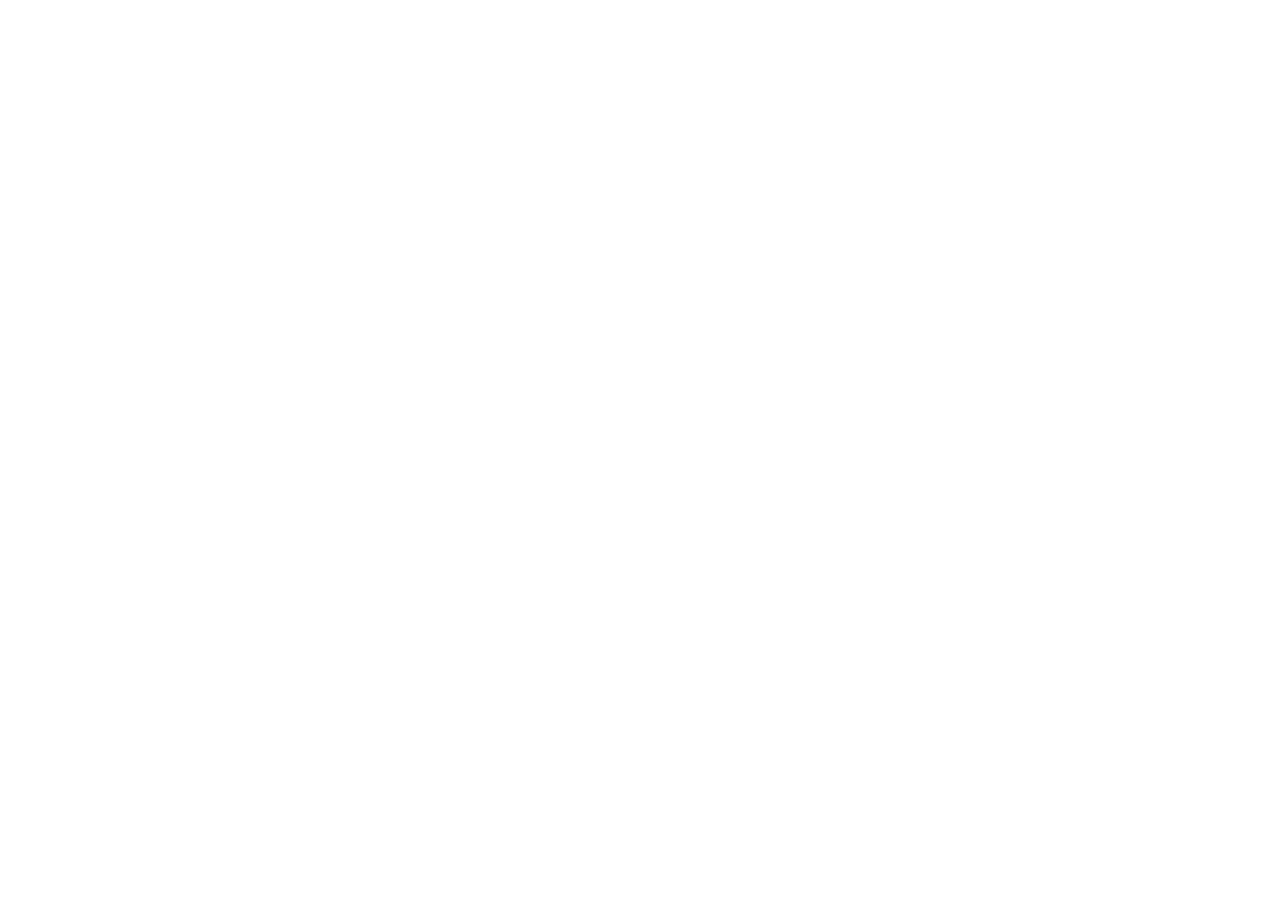
==== login.html @ f752bc00 "初始化项目" ====
<!DOCTYPE html>
<html lang="en">

<head>
    <meta charset="UTF-8">
    <meta http-equiv="X-UA-Compatible" content="IE=edge">
    <meta name="viewport" content="width=device-width, initial-scale=1.0">
    <title>Document</title>
</head>

<body>

</body>

</html>
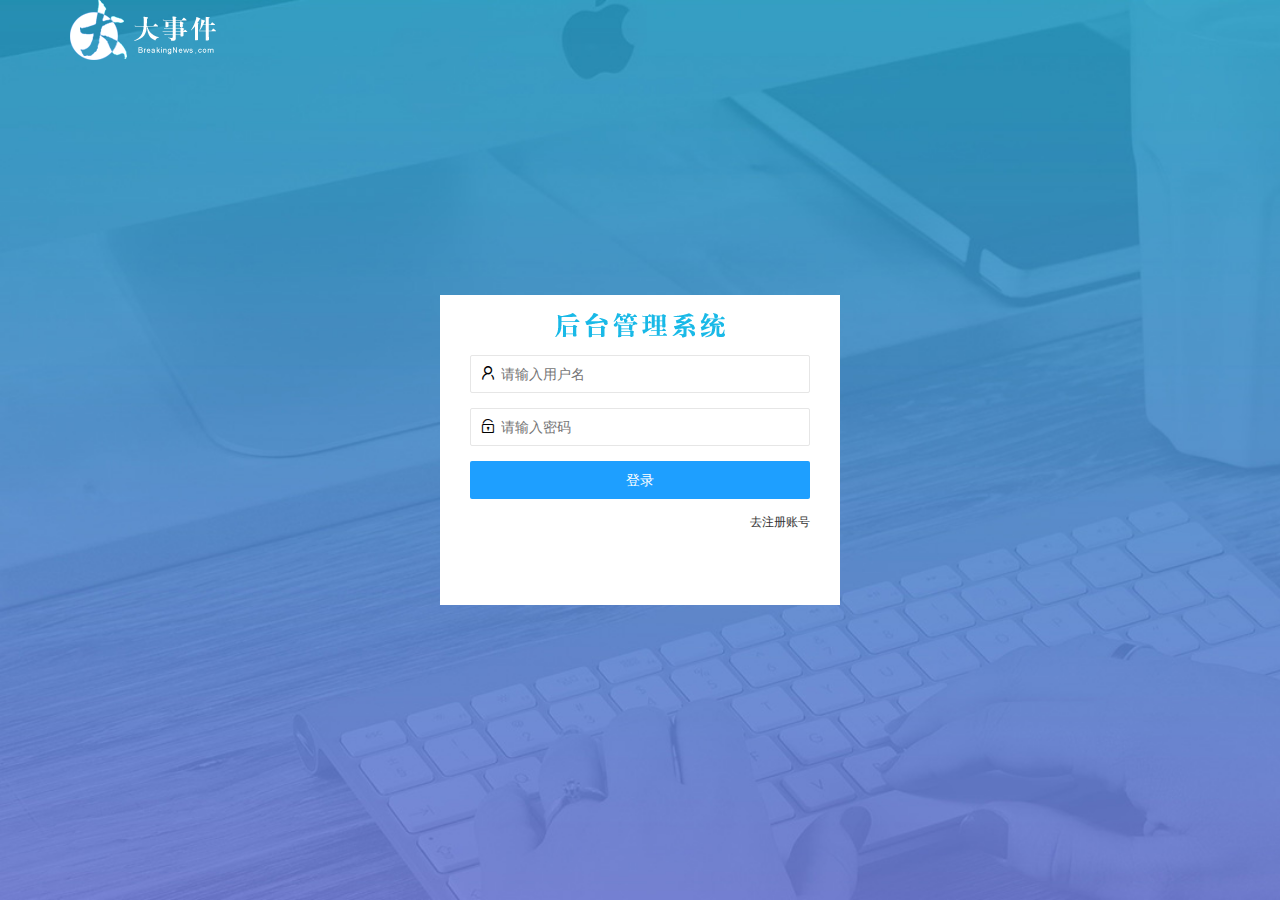
==== commit a9a9fe52: "完成了登录与注册功能开发" ====
--- a/login.html
+++ b/login.html
@@ -5,11 +5,85 @@
     <meta charset="UTF-8">
     <meta http-equiv="X-UA-Compatible" content="IE=edge">
     <meta name="viewport" content="width=device-width, initial-scale=1.0">
-    <title>Document</title>
+    <title>大事件</title>
+    <!-- 导入layui样式 -->
+    <link rel="stylesheet" href="assets/lib/layui/css/layui.css">
+    <!-- 导入login样式 -->
+    <link rel="stylesheet" href="assets/css/login.css">
 </head>
 
 <body>
-
+    <!-- logo区 -->
+    <div class="layui-main">
+        <img src="assets/images/logo.png" alt="">
+    </div>
+    <!-- 登录区 -->
+    <div class="loginAndRegBox">
+        <div class="heard-box"></div>
+        <!-- 登录div -->
+        <div class="login-box">
+            <form class="layui-form" id="form_login">
+                <!-- 用户名 -->
+                <div class="layui-form-item">
+                    <i class="layui-icon layui-icon-username"></i>
+                    <input type="text" name="username" required lay-verify="required" placeholder="请输入用户名"
+                        autocomplete="off" class="layui-input">
+                </div>
+                <!-- 密码 -->
+                <div class="layui-form-item">
+                    <i class="layui-icon layui-icon-password"></i>
+                    <input type="password" name="password" required lay-verify="required|pwd" placeholder="请输入密码"
+                        autocomplete="off" class="layui-input">
+                </div>
+                <!-- 登录按钮 -->
+                <div class="layui-form-item">
+                    <button class="layui-btn layui-btn-fluid layui-btn-normal" lay-submit>登录</button>
+                </div>
+                <!-- 去注册 -->
+                <div class="layui-form-item links">
+                    <a href="javascript:;" id="link_reg">去注册账号</a>
+                </div>
+            </form>
+        </div>
+        <!-- 注册div -->
+        <div class="reg-box" id="reg-box">
+            <form class="layui-form" id="form_reg">
+                <!-- 用户名 -->
+                <div class="layui-form-item">
+                    <i class="layui-icon layui-icon-username"></i>
+                    <input type="text" name="username" required lay-verify="required" placeholder="请输入用户名"
+                        autocomplete="off" class="layui-input">
+                </div>
+                <!-- 密码 -->
+                <div class="layui-form-item">
+                    <i class="layui-icon layui-icon-password"></i>
+                    <input type="password" name="password" required lay-verify="required|pwd" placeholder="请输入密码"
+                        autocomplete="off" class="layui-input">
+                </div>
+                <!-- 确认输入密码 -->
+                <div class="layui-form-item">
+                    <i class="layui-icon layui-icon-password"></i>
+                    <input type="password" name="repassword" required lay-verify="required|pwd|repwd"
+                        placeholder="请再次输入密码" autocomplete="off" class="layui-input">
+                </div>
+                <!-- 登录按钮 -->
+                <div class="layui-form-item">
+                    <button class="layui-btn layui-btn-fluid layui-btn-normal" lay-submit>登录</button>
+                </div>
+                <div class="layui-form-item links">
+                    <a href="javascript:;" id="link_login">已有账号？去登陆</a>
+                </div>
+            </form>
+        </div>
+    </div>
+    <!-- 导入layui 的js -->
+    <script src="assets/lib/layui/layui.all.js"></script>
+    <!-- 导入jquery -->
+    <script src="assets/lib/jquery.js"></script>
+    <!-- 导入baseAPI url前缀-->
+    <script src="assets/js/baseAPI.js"></script>
+    <!-- 导入login的JS -->
+    <script src="assets/js/login.js"></script>
 </body>
 
 </html>--- a/assets/lib/layui/css/layui.css
+++ b/assets/lib/layui/css/layui.css
@@ -0,0 +1,2 @@
+/** layui-v2.5.5 MIT License By https://www.layui.com */
+ .layui-inline,img{display:inline-block;vertical-align:middle}h1,h2,h3,h4,h5,h6{font-weight:400}.layui-edge,.layui-header,.layui-inline,.layui-main{position:relative}.layui-body,.layui-edge,.layui-elip{overflow:hidden}.layui-btn,.layui-edge,.layui-inline,img{vertical-align:middle}.layui-btn,.layui-disabled,.layui-icon,.layui-unselect{-moz-user-select:none;-webkit-user-select:none;-ms-user-select:none}.layui-elip,.layui-form-checkbox span,.layui-form-pane .layui-form-label{text-overflow:ellipsis;white-space:nowrap}.layui-breadcrumb,.layui-tree-btnGroup{visibility:hidden}blockquote,body,button,dd,div,dl,dt,form,h1,h2,h3,h4,h5,h6,input,li,ol,p,pre,td,textarea,th,ul{margin:0;padding:0;-webkit-tap-highlight-color:rgba(0,0,0,0)}a:active,a:hover{outline:0}img{border:none}li{list-style:none}table{border-collapse:collapse;border-spacing:0}h4,h5,h6{font-size:100%}button,input,optgroup,option,select,textarea{font-family:inherit;font-size:inherit;font-style:inherit;font-weight:inherit;outline:0}pre{white-space:pre-wrap;white-space:-moz-pre-wrap;white-space:-pre-wrap;white-space:-o-pre-wrap;word-wrap:break-word}body{line-height:24px;font:14px Helvetica Neue,Helvetica,PingFang SC,Tahoma,Arial,sans-serif}hr{height:1px;margin:10px 0;border:0;clear:both}a{color:#333;text-decoration:none}a:hover{color:#777}a cite{font-style:normal;*cursor:pointer}.layui-border-box,.layui-border-box *{box-sizing:border-box}.layui-box,.layui-box *{box-sizing:content-box}.layui-clear{clear:both;*zoom:1}.layui-clear:after{content:'\20';clear:both;*zoom:1;display:block;height:0}.layui-inline{*display:inline;*zoom:1}.layui-edge{display:inline-block;width:0;height:0;border-width:6px;border-style:dashed;border-color:transparent}.layui-edge-top{top:-4px;border-bottom-color:#999;border-bottom-style:solid}.layui-edge-right{border-left-color:#999;border-left-style:solid}.layui-edge-bottom{top:2px;border-top-color:#999;border-top-style:solid}.layui-edge-left{border-right-color:#999;border-right-style:solid}.layui-disabled,.layui-disabled:hover{color:#d2d2d2!important;cursor:not-allowed!important}.layui-circle{border-radius:100%}.layui-show{display:block!important}.layui-hide{display:none!important}@font-face{font-family:layui-icon;src:url(../font/iconfont.eot?v=250);src:url(../font/iconfont.eot?v=250#iefix) format('embedded-opentype'),url(../font/iconfont.woff2?v=250) format('woff2'),url(../font/iconfont.woff?v=250) format('woff'),url(../font/iconfont.ttf?v=250) format('truetype'),url(../font/iconfont.svg?v=250#layui-icon) format('svg')}.layui-icon{font-family:layui-icon!important;font-size:16px;font-style:normal;-webkit-font-smoothing:antialiased;-moz-osx-font-smoothing:grayscale}.layui-icon-reply-fill:before{content:"\e611"}.layui-icon-set-fill:before{content:"\e614"}.layui-icon-menu-fill:before{content:"\e60f"}.layui-icon-search:before{content:"\e615"}.layui-icon-share:before{content:"\e641"}.layui-icon-set-sm:before{content:"\e620"}.layui-icon-engine:before{content:"\e628"}.layui-icon-close:before{content:"\1006"}.layui-icon-close-fill:before{content:"\1007"}.layui-icon-chart-screen:before{content:"\e629"}.layui-icon-star:before{content:"\e600"}.layui-icon-circle-dot:before{content:"\e617"}.layui-icon-chat:before{content:"\e606"}.layui-icon-release:before{content:"\e609"}.layui-icon-list:before{content:"\e60a"}.layui-icon-chart:before{content:"\e62c"}.layui-icon-ok-circle:before{content:"\1005"}.layui-icon-layim-theme:before{content:"\e61b"}.layui-icon-table:before{content:"\e62d"}.layui-icon-right:before{content:"\e602"}.layui-icon-left:before{content:"\e603"}.layui-icon-cart-simple:before{content:"\e698"}.layui-icon-face-cry:before{content:"\e69c"}.layui-icon-face-smile:before{content:"\e6af"}.layui-icon-survey:before{content:"\e6b2"}.layui-icon-tree:before{content:"\e62e"}.layui-icon-upload-circle:before{content:"\e62f"}.layui-icon-add-circle:before{content:"\e61f"}.layui-icon-download-circle:before{content:"\e601"}.layui-icon-templeate-1:before{content:"\e630"}.layui-icon-util:before{content:"\e631"}.layui-icon-face-surprised:before{content:"\e664"}.layui-icon-edit:before{content:"\e642"}.layui-icon-speaker:before{content:"\e645"}.layui-icon-down:before{content:"\e61a"}.layui-icon-file:before{content:"\e621"}.layui-icon-layouts:before{content:"\e632"}.layui-icon-rate-half:before{content:"\e6c9"}.layui-icon-add-circle-fine:before{content:"\e608"}.layui-icon-prev-circle:before{content:"\e633"}.layui-icon-read:before{content:"\e705"}.layui-icon-404:before{content:"\e61c"}.layui-icon-carousel:before{content:"\e634"}.layui-icon-help:before{content:"\e607"}.layui-icon-code-circle:before{content:"\e635"}.layui-icon-water:before{content:"\e636"}.layui-icon-username:before{content:"\e66f"}.layui-icon-find-fill:before{content:"\e670"}.layui-icon-about:before{content:"\e60b"}.layui-icon-location:before{content:"\e715"}.layui-icon-up:before{content:"\e619"}.layui-icon-pause:before{content:"\e651"}.layui-icon-date:before{content:"\e637"}.layui-icon-layim-uploadfile:before{content:"\e61d"}.layui-icon-delete:before{content:"\e640"}.layui-icon-play:before{content:"\e652"}.layui-icon-top:before{content:"\e604"}.layui-icon-friends:before{content:"\e612"}.layui-icon-refresh-3:before{content:"\e9aa"}.layui-icon-ok:before{content:"\e605"}.layui-icon-layer:before{content:"\e638"}.layui-icon-face-smile-fine:before{content:"\e60c"}.layui-icon-dollar:before{content:"\e659"}.layui-icon-group:before{content:"\e613"}.layui-icon-layim-download:before{content:"\e61e"}.layui-icon-picture-fine:before{content:"\e60d"}.layui-icon-link:before{content:"\e64c"}.layui-icon-diamond:before{content:"\e735"}.layui-icon-log:before{content:"\e60e"}.layui-icon-rate-solid:before{content:"\e67a"}.layui-icon-fonts-del:before{content:"\e64f"}.layui-icon-unlink:before{content:"\e64d"}.layui-icon-fonts-clear:before{content:"\e639"}.layui-icon-triangle-r:before{content:"\e623"}.layui-icon-circle:before{content:"\e63f"}.layui-icon-radio:before{content:"\e643"}.layui-icon-align-center:before{content:"\e647"}.layui-icon-align-right:before{content:"\e648"}.layui-icon-align-left:before{content:"\e649"}.layui-icon-loading-1:before{content:"\e63e"}.layui-icon-return:before{content:"\e65c"}.layui-icon-fonts-strong:before{content:"\e62b"}.layui-icon-upload:before{content:"\e67c"}.layui-icon-dialogue:before{content:"\e63a"}.layui-icon-video:before{content:"\e6ed"}.layui-icon-headset:before{content:"\e6fc"}.layui-icon-cellphone-fine:before{content:"\e63b"}.layui-icon-add-1:before{content:"\e654"}.layui-icon-face-smile-b:before{content:"\e650"}.layui-icon-fonts-html:before{content:"\e64b"}.layui-icon-form:before{content:"\e63c"}.layui-icon-cart:before{content:"\e657"}.layui-icon-camera-fill:before{content:"\e65d"}.layui-icon-tabs:before{content:"\e62a"}.layui-icon-fonts-code:before{content:"\e64e"}.layui-icon-fire:before{content:"\e756"}.layui-icon-set:before{content:"\e716"}.layui-icon-fonts-u:before{content:"\e646"}.layui-icon-triangle-d:before{content:"\e625"}.layui-icon-tips:before{content:"\e702"}.layui-icon-picture:before{content:"\e64a"}.layui-icon-more-vertical:before{content:"\e671"}.layui-icon-flag:before{content:"\e66c"}.layui-icon-loading:before{content:"\e63d"}.layui-icon-fonts-i:before{content:"\e644"}.layui-icon-refresh-1:before{content:"\e666"}.layui-icon-rmb:before{content:"\e65e"}.layui-icon-home:before{content:"\e68e"}.layui-icon-user:before{content:"\e770"}.layui-icon-notice:before{content:"\e667"}.layui-icon-login-weibo:before{content:"\e675"}.layui-icon-voice:before{content:"\e688"}.layui-icon-upload-drag:before{content:"\e681"}.layui-icon-login-qq:before{content:"\e676"}.layui-icon-snowflake:before{content:"\e6b1"}.layui-icon-file-b:before{content:"\e655"}.layui-icon-template:before{content:"\e663"}.layui-icon-auz:before{content:"\e672"}.layui-icon-console:before{content:"\e665"}.layui-icon-app:before{content:"\e653"}.layui-icon-prev:before{content:"\e65a"}.layui-icon-website:before{content:"\e7ae"}.layui-icon-next:before{content:"\e65b"}.layui-icon-component:before{content:"\e857"}.layui-icon-more:before{content:"\e65f"}.layui-icon-login-wechat:before{content:"\e677"}.layui-icon-shrink-right:before{content:"\e668"}.layui-icon-spread-left:before{content:"\e66b"}.layui-icon-camera:before{content:"\e660"}.layui-icon-note:before{content:"\e66e"}.layui-icon-refresh:before{content:"\e669"}.layui-icon-female:before{content:"\e661"}.layui-icon-male:before{content:"\e662"}.layui-icon-password:before{content:"\e673"}.layui-icon-senior:before{content:"\e674"}.layui-icon-theme:before{content:"\e66a"}.layui-icon-tread:before{content:"\e6c5"}.layui-icon-praise:before{content:"\e6c6"}.layui-icon-star-fill:before{content:"\e658"}.layui-icon-rate:before{content:"\e67b"}.layui-icon-template-1:before{content:"\e656"}.layui-icon-vercode:before{content:"\e679"}.layui-icon-cellphone:before{content:"\e678"}.layui-icon-screen-full:before{content:"\e622"}.layui-icon-screen-restore:before{content:"\e758"}.layui-icon-cols:before{content:"\e610"}.layui-icon-export:before{content:"\e67d"}.layui-icon-print:before{content:"\e66d"}.layui-icon-slider:before{content:"\e714"}.layui-icon-addition:before{content:"\e624"}.layui-icon-subtraction:before{content:"\e67e"}.layui-icon-service:before{content:"\e626"}.layui-icon-transfer:before{content:"\e691"}.layui-main{width:1140px;margin:0 auto}.layui-header{z-index:1000;height:60px}.layui-header a:hover{transition:all .5s;-webkit-transition:all .5s}.layui-side{position:fixed;left:0;top:0;bottom:0;z-index:999;width:200px;overflow-x:hidden}.layui-side-scroll{position:relative;width:220px;height:100%;overflow-x:hidden}.layui-body{position:absolute;left:200px;right:0;top:0;bottom:0;z-index:998;width:auto;overflow-y:auto;box-sizing:border-box}.layui-layout-body{overflow:hidden}.layui-layout-admin .layui-header{background-color:#23262E}.layui-layout-admin .layui-side{top:60px;width:200px;overflow-x:hidden}.layui-layout-admin .layui-body{position:fixed;top:60px;bottom:44px}.layui-layout-admin .layui-main{width:auto;margin:0 15px}.layui-layout-admin .layui-footer{position:fixed;left:200px;right:0;bottom:0;height:44px;line-height:44px;padding:0 15px;background-color:#eee}.layui-layout-admin .layui-logo{position:absolute;left:0;top:0;width:200px;height:100%;line-height:60px;text-align:center;color:#009688;font-size:16px}.layui-layout-admin .layui-header .layui-nav{background:0 0}.layui-layout-left{position:absolute!important;left:200px;top:0}.layui-layout-right{position:absolute!important;right:0;top:0}.layui-container{position:relative;margin:0 auto;padding:0 15px;box-sizing:border-box}.layui-fluid{position:relative;margin:0 auto;padding:0 15px}.layui-row:after,.layui-row:before{content:'';display:block;clear:both}.layui-col-lg1,.layui-col-lg10,.layui-col-lg11,.layui-col-lg12,.layui-col-lg2,.layui-col-lg3,.layui-col-lg4,.layui-col-lg5,.layui-col-lg6,.layui-col-lg7,.layui-col-lg8,.layui-col-lg9,.layui-col-md1,.layui-col-md10,.layui-col-md11,.layui-col-md12,.layui-col-md2,.layui-col-md3,.layui-col-md4,.layui-col-md5,.layui-col-md6,.layui-col-md7,.layui-col-md8,.layui-col-md9,.layui-col-sm1,.layui-col-sm10,.layui-col-sm11,.layui-col-sm12,.layui-col-sm2,.layui-col-sm3,.layui-col-sm4,.layui-col-sm5,.layui-col-sm6,.layui-col-sm7,.layui-col-sm8,.layui-col-sm9,.layui-col-xs1,.layui-col-xs10,.layui-col-xs11,.layui-col-xs12,.layui-col-xs2,.layui-col-xs3,.layui-col-xs4,.layui-col-xs5,.layui-col-xs6,.layui-col-xs7,.layui-col-xs8,.layui-col-xs9{position:relative;display:block;box-sizing:border-box}.layui-col-xs1,.layui-col-xs10,.layui-col-xs11,.layui-col-xs12,.layui-col-xs2,.layui-col-xs3,.layui-col-xs4,.layui-col-xs5,.layui-col-xs6,.layui-col-xs7,.layui-col-xs8,.layui-col-xs9{float:left}.layui-col-xs1{width:8.33333333%}.layui-col-xs2{width:16.66666667%}.layui-col-xs3{width:25%}.layui-col-xs4{width:33.33333333%}.layui-col-xs5{width:41.66666667%}.layui-col-xs6{width:50%}.layui-col-xs7{width:58.33333333%}.layui-col-xs8{width:66.66666667%}.layui-col-xs9{width:75%}.layui-col-xs10{width:83.33333333%}.layui-col-xs11{width:91.66666667%}.layui-col-xs12{width:100%}.layui-col-xs-offset1{margin-left:8.33333333%}.layui-col-xs-offset2{margin-left:16.66666667%}.layui-col-xs-offset3{margin-left:25%}.layui-col-xs-offset4{margin-left:33.33333333%}.layui-col-xs-offset5{margin-left:41.66666667%}.layui-col-xs-offset6{margin-left:50%}.layui-col-xs-offset7{margin-left:58.33333333%}.layui-col-xs-offset8{margin-left:66.66666667%}.layui-col-xs-offset9{margin-left:75%}.layui-col-xs-offset10{margin-left:83.33333333%}.layui-col-xs-offset11{margin-left:91.66666667%}.layui-col-xs-offset12{margin-left:100%}@media screen and (max-width:768px){.layui-hide-xs{display:none!important}.layui-show-xs-block{display:block!important}.layui-show-xs-inline{display:inline!important}.layui-show-xs-inline-block{display:inline-block!important}}@media screen and (min-width:768px){.layui-container{width:750px}.layui-hide-sm{display:none!important}.layui-show-sm-block{display:block!important}.layui-show-sm-inline{display:inline!important}.layui-show-sm-inline-block{display:inline-block!important}.layui-col-sm1,.layui-col-sm10,.layui-col-sm11,.layui-col-sm12,.layui-col-sm2,.layui-col-sm3,.layui-col-sm4,.layui-col-sm5,.layui-col-sm6,.layui-col-sm7,.layui-col-sm8,.layui-col-sm9{float:left}.layui-col-sm1{width:8.33333333%}.layui-col-sm2{width:16.66666667%}.layui-col-sm3{width:25%}.layui-col-sm4{width:33.33333333%}.layui-col-sm5{width:41.66666667%}.layui-col-sm6{width:50%}.layui-col-sm7{width:58.33333333%}.layui-col-sm8{width:66.66666667%}.layui-col-sm9{width:75%}.layui-col-sm10{width:83.33333333%}.layui-col-sm11{width:91.66666667%}.layui-col-sm12{width:100%}.layui-col-sm-offset1{margin-left:8.33333333%}.layui-col-sm-offset2{margin-left:16.66666667%}.layui-col-sm-offset3{margin-left:25%}.layui-col-sm-offset4{margin-left:33.33333333%}.layui-col-sm-offset5{margin-left:41.66666667%}.layui-col-sm-offset6{margin-left:50%}.layui-col-sm-offset7{margin-left:58.33333333%}.layui-col-sm-offset8{margin-left:66.66666667%}.layui-col-sm-offset9{margin-left:75%}.layui-col-sm-offset10{margin-left:83.33333333%}.layui-col-sm-offset11{margin-left:91.66666667%}.layui-col-sm-offset12{margin-left:100%}}@media screen and (min-width:992px){.layui-container{width:970px}.layui-hide-md{display:none!important}.layui-show-md-block{display:block!important}.layui-show-md-inline{display:inline!important}.layui-show-md-inline-block{display:inline-block!important}.layui-col-md1,.layui-col-md10,.layui-col-md11,.layui-col-md12,.layui-col-md2,.layui-col-md3,.layui-col-md4,.layui-col-md5,.layui-col-md6,.layui-col-md7,.layui-col-md8,.layui-col-md9{float:left}.layui-col-md1{width:8.33333333%}.layui-col-md2{width:16.66666667%}.layui-col-md3{width:25%}.layui-col-md4{width:33.33333333%}.layui-col-md5{width:41.66666667%}.layui-col-md6{width:50%}.layui-col-md7{width:58.33333333%}.layui-col-md8{width:66.66666667%}.layui-col-md9{width:75%}.layui-col-md10{width:83.33333333%}.layui-col-md11{width:91.66666667%}.layui-col-md12{width:100%}.layui-col-md-offset1{margin-left:8.33333333%}.layui-col-md-offset2{margin-left:16.66666667%}.layui-col-md-offset3{margin-left:25%}.layui-col-md-offset4{margin-left:33.33333333%}.layui-col-md-offset5{margin-left:41.66666667%}.layui-col-md-offset6{margin-left:50%}.layui-col-md-offset7{margin-left:58.33333333%}.layui-col-md-offset8{margin-left:66.66666667%}.layui-col-md-offset9{margin-left:75%}.layui-col-md-offset10{margin-left:83.33333333%}.layui-col-md-offset11{margin-left:91.66666667%}.layui-col-md-offset12{margin-left:100%}}@media screen and (min-width:1200px){.layui-container{width:1170px}.layui-hide-lg{display:none!important}.layui-show-lg-block{display:block!important}.layui-show-lg-inline{display:inline!important}.layui-show-lg-inline-block{display:inline-block!important}.layui-col-lg1,.layui-col-lg10,.layui-col-lg11,.layui-col-lg12,.layui-col-lg2,.layui-col-lg3,.layui-col-lg4,.layui-col-lg5,.layui-col-lg6,.layui-col-lg7,.layui-col-lg8,.layui-col-lg9{float:left}.layui-col-lg1{width:8.33333333%}.layui-col-lg2{width:16.66666667%}.layui-col-lg3{width:25%}.layui-col-lg4{width:33.33333333%}.layui-col-lg5{width:41.66666667%}.layui-col-lg6{width:50%}.layui-col-lg7{width:58.33333333%}.layui-col-lg8{width:66.66666667%}.layui-col-lg9{width:75%}.layui-col-lg10{width:83.33333333%}.layui-col-lg11{width:91.66666667%}.layui-col-lg12{width:100%}.layui-col-lg-offset1{margin-left:8.33333333%}.layui-col-lg-offset2{margin-left:16.66666667%}.layui-col-lg-offset3{margin-left:25%}.layui-col-lg-offset4{margin-left:33.33333333%}.layui-col-lg-offset5{margin-left:41.66666667%}.layui-col-lg-offset6{margin-left:50%}.layui-col-lg-offset7{margin-left:58.33333333%}.layui-col-lg-offset8{margin-left:66.66666667%}.layui-col-lg-offset9{margin-left:75%}.layui-col-lg-offset10{margin-left:83.33333333%}.layui-col-lg-offset11{margin-left:91.66666667%}.layui-col-lg-offset12{margin-left:100%}}.layui-col-space1{margin:-.5px}.layui-col-space1>*{padding:.5px}.layui-col-space3{margin:-1.5px}.layui-col-space3>*{padding:1.5px}.layui-col-space5{margin:-2.5px}.layui-col-space5>*{padding:2.5px}.layui-col-space8{margin:-3.5px}.layui-col-space8>*{padding:3.5px}.layui-col-space10{margin:-5px}.layui-col-space10>*{padding:5px}.layui-col-space12{margin:-6px}.layui-col-space12>*{padding:6px}.layui-col-space15{margin:-7.5px}.layui-col-space15>*{padding:7.5px}.layui-col-space18{margin:-9px}.layui-col-space18>*{padding:9px}.layui-col-space20{margin:-10px}.layui-col-space20>*{padding:10px}.layui-col-space22{margin:-11px}.layui-col-space22>*{padding:11px}.layui-col-space25{margin:-12.5px}.layui-col-space25>*{padding:12.5px}.layui-col-space30{margin:-15px}.layui-col-space30>*{padding:15px}.layui-btn,.layui-input,.layui-select,.layui-textarea,.layui-upload-button{outline:0;-webkit-appearance:none;transition:all .3s;-webkit-transition:all .3s;box-sizing:border-box}.layui-elem-quote{margin-bottom:10px;padding:15px;line-height:22px;border-left:5px solid #009688;border-radius:0 2px 2px 0;background-color:#f2f2f2}.layui-quote-nm{border-style:solid;border-width:1px 1px 1px 5px;background:0 0}.layui-elem-field{margin-bottom:10px;padding:0;border-width:1px;border-style:solid}.layui-elem-field legend{margin-left:20px;padding:0 10px;font-size:20px;font-weight:300}.layui-field-title{margin:10px 0 20px;border-width:1px 0 0}.layui-field-box{padding:10px 15px}.layui-field-title .layui-field-box{padding:10px 0}.layui-progress{position:relative;height:6px;border-radius:20px;background-color:#e2e2e2}.layui-progress-bar{position:absolute;left:0;top:0;width:0;max-width:100%;height:6px;border-radius:20px;text-align:right;background-color:#5FB878;transition:all .3s;-webkit-transition:all .3s}.layui-progress-big,.layui-progress-big .layui-progress-bar{height:18px;line-height:18px}.layui-progress-text{position:relative;top:-20px;line-height:18px;font-size:12px;color:#666}.layui-progress-big .layui-progress-text{position:static;padding:0 10px;color:#fff}.layui-collapse{border-width:1px;border-style:solid;border-radius:2px}.layui-colla-content,.layui-colla-item{border-top-width:1px;border-top-style:solid}.layui-colla-item:first-child{border-top:none}.layui-colla-title{position:relative;height:42px;line-height:42px;padding:0 15px 0 35px;color:#333;background-color:#f2f2f2;cursor:pointer;font-size:14px;overflow:hidden}.layui-colla-content{display:none;padding:10px 15px;line-height:22px;color:#666}.layui-colla-icon{position:absolute;left:15px;top:0;font-size:14px}.layui-card{margin-bottom:15px;border-radius:2px;background-color:#fff;box-shadow:0 1px 2px 0 rgba(0,0,0,.05)}.layui-card:last-child{margin-bottom:0}.layui-card-header{position:relative;height:42px;line-height:42px;padding:0 15px;border-bottom:1px solid #f6f6f6;color:#333;border-radius:2px 2px 0 0;font-size:14px}.layui-bg-black,.layui-bg-blue,.layui-bg-cyan,.layui-bg-green,.layui-bg-orange,.layui-bg-red{color:#fff!important}.layui-card-body{position:relative;padding:10px 15px;line-height:24px}.layui-card-body[pad15]{padding:15px}.layui-card-body[pad20]{padding:20px}.layui-card-body .layui-table{margin:5px 0}.layui-card .layui-tab{margin:0}.layui-panel-window{position:relative;padding:15px;border-radius:0;border-top:5px solid #E6E6E6;background-color:#fff}.layui-auxiliar-moving{position:fixed;left:0;right:0;top:0;bottom:0;width:100%;height:100%;background:0 0;z-index:9999999999}.layui-form-label,.layui-form-mid,.layui-form-select,.layui-input-block,.layui-input-inline,.layui-textarea{position:relative}.layui-bg-red{background-color:#FF5722!important}.layui-bg-orange{background-color:#FFB800!important}.layui-bg-green{background-color:#009688!important}.layui-bg-cyan{background-color:#2F4056!important}.layui-bg-blue{background-color:#1E9FFF!important}.layui-bg-black{background-color:#393D49!important}.layui-bg-gray{background-color:#eee!important;color:#666!important}.layui-badge-rim,.layui-colla-content,.layui-colla-item,.layui-collapse,.layui-elem-field,.layui-form-pane .layui-form-item[pane],.layui-form-pane .layui-form-label,.layui-input,.layui-layedit,.layui-layedit-tool,.layui-quote-nm,.layui-select,.layui-tab-bar,.layui-tab-card,.layui-tab-title,.layui-tab-title .layui-this:after,.layui-textarea{border-color:#e6e6e6}.layui-timeline-item:before,hr{background-color:#e6e6e6}.layui-text{line-height:22px;font-size:14px;color:#666}.layui-text h1,.layui-text h2,.layui-text h3{font-weight:500;color:#333}.layui-text h1{font-size:30px}.layui-text h2{font-size:24px}.layui-text h3{font-size:18px}.layui-text a:not(.layui-btn){color:#01AAED}.layui-text a:not(.layui-btn):hover{text-decoration:underline}.layui-text ul{padding:5px 0 5px 15px}.layui-text ul li{margin-top:5px;list-style-type:disc}.layui-text em,.layui-word-aux{color:#999!important;padding:0 5px!important}.layui-btn{display:inline-block;height:38px;line-height:38px;padding:0 18px;background-color:#009688;color:#fff;white-space:nowrap;text-align:center;font-size:14px;border:none;border-radius:2px;cursor:pointer}.layui-btn:hover{opacity:.8;filter:alpha(opacity=80);color:#fff}.layui-btn:active{opacity:1;filter:alpha(opacity=100)}.layui-btn+.layui-btn{margin-left:10px}.layui-btn-container{font-size:0}.layui-btn-container .layui-btn{margin-right:10px;margin-bottom:10px}.layui-btn-container .layui-btn+.layui-btn{margin-left:0}.layui-table .layui-btn-container .layui-btn{margin-bottom:9px}.layui-btn-radius{border-radius:100px}.layui-btn .layui-icon{margin-right:3px;font-size:18px;vertical-align:bottom;vertical-align:middle\9}.layui-btn-primary{border:1px solid #C9C9C9;background-color:#fff;color:#555}.layui-btn-primary:hover{border-color:#009688;color:#333}.layui-btn-normal{background-color:#1E9FFF}.layui-btn-warm{background-color:#FFB800}.layui-btn-danger{background-color:#FF5722}.layui-btn-checked{background-color:#5FB878}.layui-btn-disabled,.layui-btn-disabled:active,.layui-btn-disabled:hover{border:1px solid #e6e6e6;background-color:#FBFBFB;color:#C9C9C9;cursor:not-allowed;opacity:1}.layui-btn-lg{height:44px;line-height:44px;padding:0 25px;font-size:16px}.layui-btn-sm{height:30px;line-height:30px;padding:0 10px;font-size:12px}.layui-btn-sm i{font-size:16px!important}.layui-btn-xs{height:22px;line-height:22px;padding:0 5px;font-size:12px}.layui-btn-xs i{font-size:14px!important}.layui-btn-group{display:inline-block;vertical-align:middle;font-size:0}.layui-btn-group .layui-btn{margin-left:0!important;margin-right:0!important;border-left:1px solid rgba(255,255,255,.5);border-radius:0}.layui-btn-group .layui-btn-primary{border-left:none}.layui-btn-group .layui-btn-primary:hover{border-color:#C9C9C9;color:#009688}.layui-btn-group .layui-btn:first-child{border-left:none;border-radius:2px 0 0 2px}.layui-btn-group .layui-btn-primary:first-child{border-left:1px solid #c9c9c9}.layui-btn-group .layui-btn:last-child{border-radius:0 2px 2px 0}.layui-btn-group .layui-btn+.layui-btn{margin-left:0}.layui-btn-group+.layui-btn-group{margin-left:10px}.layui-btn-fluid{width:100%}.layui-input,.layui-select,.layui-textarea{height:38px;line-height:1.3;line-height:38px\9;border-width:1px;border-style:solid;background-color:#fff;border-radius:2px}.layui-input::-webkit-input-placeholder,.layui-select::-webkit-input-placeholder,.layui-textarea::-webkit-input-placeholder{line-height:1.3}.layui-input,.layui-textarea{display:block;width:100%;padding-left:10px}.layui-input:hover,.layui-textarea:hover{border-color:#D2D2D2!important}.layui-input:focus,.layui-textarea:focus{border-color:#C9C9C9!important}.layui-textarea{min-height:100px;height:auto;line-height:20px;padding:6px 10px;resize:vertical}.layui-select{padding:0 10px}.layui-form input[type=checkbox],.layui-form input[type=radio],.layui-form select{display:none}.layui-form [lay-ignore]{display:initial}.layui-form-item{margin-bottom:15px;clear:both;*zoom:1}.layui-form-item:after{content:'\20';clear:both;*zoom:1;display:block;height:0}.layui-form-label{float:left;display:block;padding:9px 15px;width:80px;font-weight:400;line-height:20px;text-align:right}.layui-form-label-col{display:block;float:none;padding:9px 0;line-height:20px;text-align:left}.layui-form-item .layui-inline{margin-bottom:5px;margin-right:10px}.layui-input-block{margin-left:110px;min-height:36px}.layui-input-inline{display:inline-block;vertical-align:middle}.layui-form-item .layui-input-inline{float:left;width:190px;margin-right:10px}.layui-form-text .layui-input-inline{width:auto}.layui-form-mid{float:left;display:block;padding:9px 0!important;line-height:20px;margin-right:10px}.layui-form-danger+.layui-form-select .layui-input,.layui-form-danger:focus{border-color:#FF5722!important}.layui-form-select .layui-input{padding-right:30px;cursor:pointer}.layui-form-select .layui-edge{position:absolute;right:10px;top:50%;margin-top:-3px;cursor:pointer;border-width:6px;border-top-color:#c2c2c2;border-top-style:solid;transition:all .3s;-webkit-transition:all .3s}.layui-form-select dl{display:none;position:absolute;left:0;top:42px;padding:5px 0;z-index:899;min-width:100%;border:1px solid #d2d2d2;max-height:300px;overflow-y:auto;background-color:#fff;border-radius:2px;box-shadow:0 2px 4px rgba(0,0,0,.12);box-sizing:border-box}.layui-form-select dl dd,.layui-form-select dl dt{padding:0 10px;line-height:36px;white-space:nowrap;overflow:hidden;text-overflow:ellipsis}.layui-form-select dl dt{font-size:12px;color:#999}.layui-form-select dl dd{cursor:pointer}.layui-form-select dl dd:hover{background-color:#f2f2f2;-webkit-transition:.5s all;transition:.5s all}.layui-form-select .layui-select-group dd{padding-left:20px}.layui-form-select dl dd.layui-select-tips{padding-left:10px!important;color:#999}.layui-form-select dl dd.layui-this{background-color:#5FB878;color:#fff}.layui-form-checkbox,.layui-form-select dl dd.layui-disabled{background-color:#fff}.layui-form-selected dl{display:block}.layui-form-checkbox,.layui-form-checkbox *,.layui-form-switch{display:inline-block;vertical-align:middle}.layui-form-selected .layui-edge{margin-top:-9px;-webkit-transform:rotate(180deg);transform:rotate(180deg);margin-top:-3px\9}:root .layui-form-selected .layui-edge{margin-top:-9px\0/IE9}.layui-form-selectup dl{top:auto;bottom:42px}.layui-select-none{margin:5px 0;text-align:center;color:#999}.layui-select-disabled .layui-disabled{border-color:#eee!important}.layui-select-disabled .layui-edge{border-top-color:#d2d2d2}.layui-form-checkbox{position:relative;height:30px;line-height:30px;margin-right:10px;padding-right:30px;cursor:pointer;font-size:0;-webkit-transition:.1s linear;transition:.1s linear;box-sizing:border-box}.layui-form-checkbox span{padding:0 10px;height:100%;font-size:14px;border-radius:2px 0 0 2px;background-color:#d2d2d2;color:#fff;overflow:hidden}.layui-form-checkbox:hover span{background-color:#c2c2c2}.layui-form-checkbox i{position:absolute;right:0;top:0;width:30px;height:28px;border:1px solid #d2d2d2;border-left:none;border-radius:0 2px 2px 0;color:#fff;font-size:20px;text-align:center}.layui-form-checkbox:hover i{border-color:#c2c2c2;color:#c2c2c2}.layui-form-checked,.layui-form-checked:hover{border-color:#5FB878}.layui-form-checked span,.layui-form-checked:hover span{background-color:#5FB878}.layui-form-checked i,.layui-form-checked:hover i{color:#5FB878}.layui-form-item .layui-form-checkbox{margin-top:4px}.layui-form-checkbox[lay-skin=primary]{height:auto!important;line-height:normal!important;min-width:18px;min-height:18px;border:none!important;margin-right:0;padding-left:28px;padding-right:0;background:0 0}.layui-form-checkbox[lay-skin=primary] span{padding-left:0;padding-right:15px;line-height:18px;background:0 0;color:#666}.layui-form-checkbox[lay-skin=primary] i{right:auto;left:0;width:16px;height:16px;line-height:16px;border:1px solid #d2d2d2;font-size:12px;border-radius:2px;background-color:#fff;-webkit-transition:.1s linear;transition:.1s linear}.layui-form-checkbox[lay-skin=primary]:hover i{border-color:#5FB878;color:#fff}.layui-form-checked[lay-skin=primary] i{border-color:#5FB878!important;background-color:#5FB878;color:#fff}.layui-checkbox-disbaled[lay-skin=primary] span{background:0 0!important;color:#c2c2c2}.layui-checkbox-disbaled[lay-skin=primary]:hover i{border-color:#d2d2d2}.layui-form-item .layui-form-checkbox[lay-skin=primary]{margin-top:10px}.layui-form-switch{position:relative;height:22px;line-height:22px;min-width:35px;padding:0 5px;margin-top:8px;border:1px solid #d2d2d2;border-radius:20px;cursor:pointer;background-color:#fff;-webkit-transition:.1s linear;transition:.1s linear}.layui-form-switch i{position:absolute;left:5px;top:3px;width:16px;height:16px;border-radius:20px;background-color:#d2d2d2;-webkit-transition:.1s linear;transition:.1s linear}.layui-form-switch em{position:relative;top:0;width:25px;margin-left:21px;padding:0!important;text-align:center!important;color:#999!important;font-style:normal!important;font-size:12px}.layui-form-onswitch{border-color:#5FB878;background-color:#5FB878}.layui-checkbox-disbaled,.layui-checkbox-disbaled i{border-color:#e2e2e2!important}.layui-form-onswitch i{left:100%;margin-left:-21px;background-color:#fff}.layui-form-onswitch em{margin-left:5px;margin-right:21px;color:#fff!important}.layui-checkbox-disbaled span{background-color:#e2e2e2!important}.layui-checkbox-disbaled:hover i{color:#fff!important}[lay-radio]{display:none}.layui-form-radio,.layui-form-radio *{display:inline-block;vertical-align:middle}.layui-form-radio{line-height:28px;margin:6px 10px 0 0;padding-right:10px;cursor:pointer;font-size:0}.layui-form-radio *{font-size:14px}.layui-form-radio>i{margin-right:8px;font-size:22px;color:#c2c2c2}.layui-form-radio>i:hover,.layui-form-radioed>i{color:#5FB878}.layui-radio-disbaled>i{color:#e2e2e2!important}.layui-form-pane .layui-form-label{width:110px;padding:8px 15px;height:38px;line-height:20px;border-width:1px;border-style:solid;border-radius:2px 0 0 2px;text-align:center;background-color:#FBFBFB;overflow:hidden;box-sizing:border-box}.layui-form-pane .layui-input-inline{margin-left:-1px}.layui-form-pane .layui-input-block{margin-left:110px;left:-1px}.layui-form-pane .layui-input{border-radius:0 2px 2px 0}.layui-form-pane .layui-form-text .layui-form-label{float:none;width:100%;border-radius:2px;box-sizing:border-box;text-align:left}.layui-form-pane .layui-form-text .layui-input-inline{display:block;margin:0;top:-1px;clear:both}.layui-form-pane .layui-form-text .layui-input-block{margin:0;left:0;top:-1px}.layui-form-pane .layui-form-text .layui-textarea{min-height:100px;border-radius:0 0 2px 2px}.layui-form-pane .layui-form-checkbox{margin:4px 0 4px 10px}.layui-form-pane .layui-form-radio,.layui-form-pane .layui-form-switch{margin-top:6px;margin-left:10px}.layui-form-pane .layui-form-item[pane]{position:relative;border-width:1px;border-style:solid}.layui-form-pane .layui-form-item[pane] .layui-form-label{position:absolute;left:0;top:0;height:100%;border-width:0 1px 0 0}.layui-form-pane .layui-form-item[pane] .layui-input-inline{margin-left:110px}@media screen and (max-width:450px){.layui-form-item .layui-form-label{text-overflow:ellipsis;overflow:hidden;white-space:nowrap}.layui-form-item .layui-inline{display:block;margin-right:0;margin-bottom:20px;clear:both}.layui-form-item .layui-inline:after{content:'\20';clear:both;display:block;height:0}.layui-form-item .layui-input-inline{display:block;float:none;left:-3px;width:auto;margin:0 0 10px 112px}.layui-form-item .layui-input-inline+.layui-form-mid{margin-left:110px;top:-5px;padding:0}.layui-form-item .layui-form-checkbox{margin-right:5px;margin-bottom:5px}}.layui-layedit{border-width:1px;border-style:solid;border-radius:2px}.layui-layedit-tool{padding:3px 5px;border-bottom-width:1px;border-bottom-style:solid;font-size:0}.layedit-tool-fixed{position:fixed;top:0;border-top:1px solid #e2e2e2}.layui-layedit-tool .layedit-tool-mid,.layui-layedit-tool .layui-icon{display:inline-block;vertical-align:middle;text-align:center;font-size:14px}.layui-layedit-tool .layui-icon{position:relative;width:32px;height:30px;line-height:30px;margin:3px 5px;color:#777;cursor:pointer;border-radius:2px}.layui-layedit-tool .layui-icon:hover{color:#393D49}.layui-layedit-tool .layui-icon:active{color:#000}.layui-layedit-tool .layedit-tool-active{background-color:#e2e2e2;color:#000}.layui-layedit-tool .layui-disabled,.layui-layedit-tool .layui-disabled:hover{color:#d2d2d2;cursor:not-allowed}.layui-layedit-tool .layedit-tool-mid{width:1px;height:18px;margin:0 10px;background-color:#d2d2d2}.layedit-tool-html{width:50px!important;font-size:30px!important}.layedit-tool-b,.layedit-tool-code,.layedit-tool-help{font-size:16px!important}.layedit-tool-d,.layedit-tool-face,.layedit-tool-image,.layedit-tool-unlink{font-size:18px!important}.layedit-tool-image input{position:absolute;font-size:0;left:0;top:0;width:100%;height:100%;opacity:.01;filter:Alpha(opacity=1);cursor:pointer}.layui-layedit-iframe iframe{display:block;width:100%}#LAY_layedit_code{overflow:hidden}.layui-laypage{display:inline-block;*display:inline;*zoom:1;vertical-align:middle;margin:10px 0;font-size:0}.layui-laypage>a:first-child,.layui-laypage>a:first-child em{border-radius:2px 0 0 2px}.layui-laypage>a:last-child,.layui-laypage>a:last-child em{border-radius:0 2px 2px 0}.layui-laypage>:first-child{margin-left:0!important}.layui-laypage>:last-child{margin-right:0!important}.layui-laypage a,.layui-laypage button,.layui-laypage input,.layui-laypage select,.layui-laypage span{border:1px solid #e2e2e2}.layui-laypage a,.layui-laypage span{display:inline-block;*display:inline;*zoom:1;vertical-align:middle;padding:0 15px;height:28px;line-height:28px;margin:0 -1px 5px 0;background-color:#fff;color:#333;font-size:12px}.layui-flow-more a *,.layui-laypage input,.layui-table-view select[lay-ignore]{display:inline-block}.layui-laypage a:hover{color:#009688}.layui-laypage em{font-style:normal}.layui-laypage .layui-laypage-spr{color:#999;font-weight:700}.layui-laypage a{text-decoration:none}.layui-laypage .layui-laypage-curr{position:relative}.layui-laypage .layui-laypage-curr em{position:relative;color:#fff}.layui-laypage .layui-laypage-curr .layui-laypage-em{position:absolute;left:-1px;top:-1px;padding:1px;width:100%;height:100%;background-color:#009688}.layui-laypage-em{border-radius:2px}.layui-laypage-next em,.layui-laypage-prev em{font-family:Sim sun;font-size:16px}.layui-laypage .layui-laypage-count,.layui-laypage .layui-laypage-limits,.layui-laypage .layui-laypage-refresh,.layui-laypage .layui-laypage-skip{margin-left:10px;margin-right:10px;padding:0;border:none}.layui-laypage .layui-laypage-limits,.layui-laypage .layui-laypage-refresh{vertical-align:top}.layui-laypage .layui-laypage-refresh i{font-size:18px;cursor:pointer}.layui-laypage select{height:22px;padding:3px;border-radius:2px;cursor:pointer}.layui-laypage .layui-laypage-skip{height:30px;line-height:30px;color:#999}.layui-laypage button,.layui-laypage input{height:30px;line-height:30px;border-radius:2px;vertical-align:top;background-color:#fff;box-sizing:border-box}.layui-laypage input{width:40px;margin:0 10px;padding:0 3px;text-align:center}.layui-laypage input:focus,.layui-laypage select:focus{border-color:#009688!important}.layui-laypage button{margin-left:10px;padding:0 10px;cursor:pointer}.layui-table,.layui-table-view{margin:10px 0}.layui-flow-more{margin:10px 0;text-align:center;color:#999;font-size:14px}.layui-flow-more a{height:32px;line-height:32px}.layui-flow-more a *{vertical-align:top}.layui-flow-more a cite{padding:0 20px;border-radius:3px;background-color:#eee;color:#333;font-style:normal}.layui-flow-more a cite:hover{opacity:.8}.layui-flow-more a i{font-size:30px;color:#737383}.layui-table{width:100%;background-color:#fff;color:#666}.layui-table tr{transition:all .3s;-webkit-transition:all .3s}.layui-table th{text-align:left;font-weight:400}.layui-table tbody tr:hover,.layui-table thead tr,.layui-table-click,.layui-table-header,.layui-table-hover,.layui-table-mend,.layui-table-patch,.layui-table-tool,.layui-table-total,.layui-table-total tr,.layui-table[lay-even] tr:nth-child(even){background-color:#f2f2f2}.layui-table td,.layui-table th,.layui-table-col-set,.layui-table-fixed-r,.layui-table-grid-down,.layui-table-header,.layui-table-page,.layui-table-tips-main,.layui-table-tool,.layui-table-total,.layui-table-view,.layui-table[lay-skin=line],.layui-table[lay-skin=row]{border-width:1px;border-style:solid;border-color:#e6e6e6}.layui-table td,.layui-table th{position:relative;padding:9px 15px;min-height:20px;line-height:20px;font-size:14px}.layui-table[lay-skin=line] td,.layui-table[lay-skin=line] th{border-width:0 0 1px}.layui-table[lay-skin=row] td,.layui-table[lay-skin=row] th{border-width:0 1px 0 0}.layui-table[lay-skin=nob] td,.layui-table[lay-skin=nob] th{border:none}.layui-table img{max-width:100px}.layui-table[lay-size=lg] td,.layui-table[lay-size=lg] th{padding:15px 30px}.layui-table-view .layui-table[lay-size=lg] .layui-table-cell{height:40px;line-height:40px}.layui-table[lay-size=sm] td,.layui-table[lay-size=sm] th{font-size:12px;padding:5px 10px}.layui-table-view .layui-table[lay-size=sm] .layui-table-cell{height:20px;line-height:20px}.layui-table[lay-data]{display:none}.layui-table-box{position:relative;overflow:hidden}.layui-table-view .layui-table{position:relative;width:auto;margin:0}.layui-table-view .layui-table[lay-skin=line]{border-width:0 1px 0 0}.layui-table-view .layui-table[lay-skin=row]{border-width:0 0 1px}.layui-table-view .layui-table td,.layui-table-view .layui-table th{padding:5px 0;border-top:none;border-left:none}.layui-table-view .layui-table th.layui-unselect .layui-table-cell span{cursor:pointer}.layui-table-view .layui-table td{cursor:default}.layui-table-view .layui-table td[data-edit=text]{cursor:text}.layui-table-view .layui-form-checkbox[lay-skin=primary] i{width:18px;height:18px}.layui-table-view .layui-form-radio{line-height:0;padding:0}.layui-table-view .layui-form-radio>i{margin:0;font-size:20px}.layui-table-init{position:absolute;left:0;top:0;width:100%;height:100%;text-align:center;z-index:110}.layui-table-init .layui-icon{position:absolute;left:50%;top:50%;margin:-15px 0 0 -15px;font-size:30px;color:#c2c2c2}.layui-table-header{border-width:0 0 1px;overflow:hidden}.layui-table-header .layui-table{margin-bottom:-1px}.layui-table-tool .layui-inline[lay-event]{position:relative;width:26px;height:26px;padding:5px;line-height:16px;margin-right:10px;text-align:center;color:#333;border:1px solid #ccc;cursor:pointer;-webkit-transition:.5s all;transition:.5s all}.layui-table-tool .layui-inline[lay-event]:hover{border:1px solid #999}.layui-table-tool-temp{padding-right:120px}.layui-table-tool-self{position:absolute;right:17px;top:10px}.layui-table-tool .layui-table-tool-self .layui-inline[lay-event]{margin:0 0 0 10px}.layui-table-tool-panel{position:absolute;top:29px;left:-1px;padding:5px 0;min-width:150px;min-height:40px;border:1px solid #d2d2d2;text-align:left;overflow-y:auto;background-color:#fff;box-shadow:0 2px 4px rgba(0,0,0,.12)}.layui-table-cell,.layui-table-tool-panel li{overflow:hidden;text-overflow:ellipsis;white-space:nowrap}.layui-table-tool-panel li{padding:0 10px;line-height:30px;-webkit-transition:.5s all;transition:.5s all}.layui-table-tool-panel li .layui-form-checkbox[lay-skin=primary]{width:100%;padding-left:28px}.layui-table-tool-panel li:hover{background-color:#f2f2f2}.layui-table-tool-panel li .layui-form-checkbox[lay-skin=primary] i{position:absolute;left:0;top:0}.layui-table-tool-panel li .layui-form-checkbox[lay-skin=primary] span{padding:0}.layui-table-tool .layui-table-tool-self .layui-table-tool-panel{left:auto;right:-1px}.layui-table-col-set{position:absolute;right:0;top:0;width:20px;height:100%;border-width:0 0 0 1px;background-color:#fff}.layui-table-sort{width:10px;height:20px;margin-left:5px;cursor:pointer!important}.layui-table-sort .layui-edge{position:absolute;left:5px;border-width:5px}.layui-table-sort .layui-table-sort-asc{top:3px;border-top:none;border-bottom-style:solid;border-bottom-color:#b2b2b2}.layui-table-sort .layui-table-sort-asc:hover{border-bottom-color:#666}.layui-table-sort .layui-table-sort-desc{bottom:5px;border-bottom:none;border-top-style:solid;border-top-color:#b2b2b2}.layui-table-sort .layui-table-sort-desc:hover{border-top-color:#666}.layui-table-sort[lay-sort=asc] .layui-table-sort-asc{border-bottom-color:#000}.layui-table-sort[lay-sort=desc] .layui-table-sort-desc{border-top-color:#000}.layui-table-cell{height:28px;line-height:28px;padding:0 15px;position:relative;box-sizing:border-box}.layui-table-cell .layui-form-checkbox[lay-skin=primary]{top:-1px;padding:0}.layui-table-cell .layui-table-link{color:#01AAED}.laytable-cell-checkbox,.laytable-cell-numbers,.laytable-cell-radio,.laytable-cell-space{padding:0;text-align:center}.layui-table-body{position:relative;overflow:auto;margin-right:-1px;margin-bottom:-1px}.layui-table-body .layui-none{line-height:26px;padding:15px;text-align:center;color:#999}.layui-table-fixed{position:absolute;left:0;top:0;z-index:101}.layui-table-fixed .layui-table-body{overflow:hidden}.layui-table-fixed-l{box-shadow:0 -1px 8px rgba(0,0,0,.08)}.layui-table-fixed-r{left:auto;right:-1px;border-width:0 0 0 1px;box-shadow:-1px 0 8px rgba(0,0,0,.08)}.layui-table-fixed-r .layui-table-header{position:relative;overflow:visible}.layui-table-mend{position:absolute;right:-49px;top:0;height:100%;width:50px}.layui-table-tool{position:relative;z-index:890;width:100%;min-height:50px;line-height:30px;padding:10px 15px;border-width:0 0 1px}.layui-table-tool .layui-btn-container{margin-bottom:-10px}.layui-table-page,.layui-table-total{border-width:1px 0 0;margin-bottom:-1px;overflow:hidden}.layui-table-page{position:relative;width:100%;padding:7px 7px 0;height:41px;font-size:12px;white-space:nowrap}.layui-table-page>div{height:26px}.layui-table-page .layui-laypage{margin:0}.layui-table-page .layui-laypage a,.layui-table-page .layui-laypage span{height:26px;line-height:26px;margin-bottom:10px;border:none;background:0 0}.layui-table-page .layui-laypage a,.layui-table-page .layui-laypage span.layui-laypage-curr{padding:0 12px}.layui-table-page .layui-laypage span{margin-left:0;padding:0}.layui-table-page .layui-laypage .layui-laypage-prev{margin-left:-7px!important}.layui-table-page .layui-laypage .layui-laypage-curr .layui-laypage-em{left:0;top:0;padding:0}.layui-table-page .layui-laypage button,.layui-table-page .layui-laypage input{height:26px;line-height:26px}.layui-table-page .layui-laypage input{width:40px}.layui-table-page .layui-laypage button{padding:0 10px}.layui-table-page select{height:18px}.layui-table-patch .layui-table-cell{padding:0;width:30px}.layui-table-edit{position:absolute;left:0;top:0;width:100%;height:100%;padding:0 14px 1px;border-radius:0;box-shadow:1px 1px 20px rgba(0,0,0,.15)}.layui-table-edit:focus{border-color:#5FB878!important}select.layui-table-edit{padding:0 0 0 10px;border-color:#C9C9C9}.layui-table-view .layui-form-checkbox,.layui-table-view .layui-form-radio,.layui-table-view .layui-form-switch{top:0;margin:0;box-sizing:content-box}.layui-table-view .layui-form-checkbox{top:-1px;height:26px;line-height:26px}.layui-table-view .layui-form-checkbox i{height:26px}.layui-table-grid .layui-table-cell{overflow:visible}.layui-table-grid-down{position:absolute;top:0;right:0;width:26px;height:100%;padding:5px 0;border-width:0 0 0 1px;text-align:center;background-color:#fff;color:#999;cursor:pointer}.layui-table-grid-down .layui-icon{position:absolute;top:50%;left:50%;margin:-8px 0 0 -8px}.layui-table-grid-down:hover{background-color:#fbfbfb}body .layui-table-tips .layui-layer-content{background:0 0;padding:0;box-shadow:0 1px 6px rgba(0,0,0,.12)}.layui-table-tips-main{margin:-44px 0 0 -1px;max-height:150px;padding:8px 15px;font-size:14px;overflow-y:scroll;background-color:#fff;color:#666}.layui-table-tips-c{position:absolute;right:-3px;top:-13px;width:20px;height:20px;padding:3px;cursor:pointer;background-color:#666;border-radius:50%;color:#fff}.layui-table-tips-c:hover{background-color:#777}.layui-table-tips-c:before{position:relative;right:-2px}.layui-upload-file{display:none!important;opacity:.01;filter:Alpha(opacity=1)}.layui-upload-drag,.layui-upload-form,.layui-upload-wrap{display:inline-block}.layui-upload-list{margin:10px 0}.layui-upload-choose{padding:0 10px;color:#999}.layui-upload-drag{position:relative;padding:30px;border:1px dashed #e2e2e2;background-color:#fff;text-align:center;cursor:pointer;color:#999}.layui-upload-drag .layui-icon{font-size:50px;color:#009688}.layui-upload-drag[lay-over]{border-color:#009688}.layui-upload-iframe{position:absolute;width:0;height:0;border:0;visibility:hidden}.layui-upload-wrap{position:relative;vertical-align:middle}.layui-upload-wrap .layui-upload-file{display:block!important;position:absolute;left:0;top:0;z-index:10;font-size:100px;width:100%;height:100%;opacity:.01;filter:Alpha(opacity=1);cursor:pointer}.layui-transfer-active,.layui-transfer-box{display:inline-block;vertical-align:middle}.layui-transfer-box,.layui-transfer-header,.layui-transfer-search{border-width:0;border-style:solid;border-color:#e6e6e6}.layui-transfer-box{position:relative;border-width:1px;width:200px;height:360px;border-radius:2px;background-color:#fff}.layui-transfer-box .layui-form-checkbox{width:100%;margin:0!important}.layui-transfer-header{height:38px;line-height:38px;padding:0 10px;border-bottom-width:1px}.layui-transfer-search{position:relative;padding:10px;border-bottom-width:1px}.layui-transfer-search .layui-input{height:32px;padding-left:30px;font-size:12px}.layui-transfer-search .layui-icon-search{position:absolute;left:20px;top:50%;margin-top:-8px;color:#666}.layui-transfer-active{margin:0 15px}.layui-transfer-active .layui-btn{display:block;margin:0;padding:0 15px;background-color:#5FB878;border-color:#5FB878;color:#fff}.layui-transfer-active .layui-btn-disabled{background-color:#FBFBFB;border-color:#e6e6e6;color:#C9C9C9}.layui-transfer-active .layui-btn:first-child{margin-bottom:15px}.layui-transfer-active .layui-btn .layui-icon{margin:0;font-size:14px!important}.layui-transfer-data{padding:5px 0;overflow:auto}.layui-transfer-data li{height:32px;line-height:32px;padding:0 10px}.layui-transfer-data li:hover{background-color:#f2f2f2;transition:.5s all}.layui-transfer-data .layui-none{padding:15px 10px;text-align:center;color:#999}.layui-nav{position:relative;padding:0 20px;background-color:#393D49;color:#fff;border-radius:2px;font-size:0;box-sizing:border-box}.layui-nav *{font-size:14px}.layui-nav .layui-nav-item{position:relative;display:inline-block;*display:inline;*zoom:1;vertical-align:middle;line-height:60px}.layui-nav .layui-nav-item a{display:block;padding:0 20px;color:#fff;color:rgba(255,255,255,.7);transition:all .3s;-webkit-transition:all .3s}.layui-nav .layui-this:after,.layui-nav-bar,.layui-nav-tree .layui-nav-itemed:after{position:absolute;left:0;top:0;width:0;height:5px;background-color:#5FB878;transition:all .2s;-webkit-transition:all .2s}.layui-nav-bar{z-index:1000}.layui-nav .layui-nav-item a:hover,.layui-nav .layui-this a{color:#fff}.layui-nav .layui-this:after{content:'';top:auto;bottom:0;width:100%}.layui-nav-img{width:30px;height:30px;margin-right:10px;border-radius:50%}.layui-nav .layui-nav-more{content:'';width:0;height:0;border-style:solid dashed dashed;border-color:#fff transparent transparent;overflow:hidden;cursor:pointer;transition:all .2s;-webkit-transition:all .2s;position:absolute;top:50%;right:3px;margin-top:-3px;border-width:6px;border-top-color:rgba(255,255,255,.7)}.layui-nav .layui-nav-mored,.layui-nav-itemed>a .layui-nav-more{margin-top:-9px;border-style:dashed dashed solid;border-color:transparent transparent #fff}.layui-nav-child{display:none;position:absolute;left:0;top:65px;min-width:100%;line-height:36px;padding:5px 0;box-shadow:0 2px 4px rgba(0,0,0,.12);border:1px solid #d2d2d2;background-color:#fff;z-index:100;border-radius:2px;white-space:nowrap}.layui-nav .layui-nav-child a{color:#333}.layui-nav .layui-nav-child a:hover{background-color:#f2f2f2;color:#000}.layui-nav-child dd{position:relative}.layui-nav .layui-nav-child dd.layui-this a,.layui-nav-child dd.layui-this{background-color:#5FB878;color:#fff}.layui-nav-child dd.layui-this:after{display:none}.layui-nav-tree{width:200px;padding:0}.layui-nav-tree .layui-nav-item{display:block;width:100%;line-height:45px}.layui-nav-tree .layui-nav-item a{position:relative;height:45px;line-height:45px;text-overflow:ellipsis;overflow:hidden;white-space:nowrap}.layui-nav-tree .layui-nav-item a:hover{background-color:#4E5465}.layui-nav-tree .layui-nav-bar{width:5px;height:0;background-color:#009688}.layui-nav-tree .layui-nav-child dd.layui-this,.layui-nav-tree .layui-nav-child dd.layui-this a,.layui-nav-tree .layui-this,.layui-nav-tree .layui-this>a,.layui-nav-tree .layui-this>a:hover{background-color:#009688;color:#fff}.layui-nav-tree .layui-this:after{display:none}.layui-nav-itemed>a,.layui-nav-tree .layui-nav-title a,.layui-nav-tree .layui-nav-title a:hover{color:#fff!important}.layui-nav-tree .layui-nav-child{position:relative;z-index:0;top:0;border:none;box-shadow:none}.layui-nav-tree .layui-nav-child a{height:40px;line-height:40px;color:#fff;color:rgba(255,255,255,.7)}.layui-nav-tree .layui-nav-child,.layui-nav-tree .layui-nav-child a:hover{background:0 0;color:#fff}.layui-nav-tree .layui-nav-more{right:10px}.layui-nav-itemed>.layui-nav-child{display:block;padding:0;background-color:rgba(0,0,0,.3)!important}.layui-nav-itemed>.layui-nav-child>.layui-this>.layui-nav-child{display:block}.layui-nav-side{position:fixed;top:0;bottom:0;left:0;overflow-x:hidden;z-index:999}.layui-bg-blue .layui-nav-bar,.layui-bg-blue .layui-nav-itemed:after,.layui-bg-blue .layui-this:after{background-color:#93D1FF}.layui-bg-blue .layui-nav-child dd.layui-this{background-color:#1E9FFF}.layui-bg-blue .layui-nav-itemed>a,.layui-nav-tree.layui-bg-blue .layui-nav-title a,.layui-nav-tree.layui-bg-blue .layui-nav-title a:hover{background-color:#007DDB!important}.layui-breadcrumb{font-size:0}.layui-breadcrumb>*{font-size:14px}.layui-breadcrumb a{color:#999!important}.layui-breadcrumb a:hover{color:#5FB878!important}.layui-breadcrumb a cite{color:#666;font-style:normal}.layui-breadcrumb span[lay-separator]{margin:0 10px;color:#999}.layui-tab{margin:10px 0;text-align:left!important}.layui-tab[overflow]>.layui-tab-title{overflow:hidden}.layui-tab-title{position:relative;left:0;height:40px;white-space:nowrap;font-size:0;border-bottom-width:1px;border-bottom-style:solid;transition:all .2s;-webkit-transition:all .2s}.layui-tab-title li{display:inline-block;*display:inline;*zoom:1;vertical-align:middle;font-size:14px;transition:all .2s;-webkit-transition:all .2s;position:relative;line-height:40px;min-width:65px;padding:0 15px;text-align:center;cursor:pointer}.layui-tab-title li a{display:block}.layui-tab-title .layui-this{color:#000}.layui-tab-title .layui-this:after{position:absolute;left:0;top:0;content:'';width:100%;height:41px;border-width:1px;border-style:solid;border-bottom-color:#fff;border-radius:2px 2px 0 0;box-sizing:border-box;pointer-events:none}.layui-tab-bar{position:absolute;right:0;top:0;z-index:10;width:30px;height:39px;line-height:39px;border-width:1px;border-style:solid;border-radius:2px;text-align:center;background-color:#fff;cursor:pointer}.layui-tab-bar .layui-icon{position:relative;display:inline-block;top:3px;transition:all .3s;-webkit-transition:all .3s}.layui-tab-item{display:none}.layui-tab-more{padding-right:30px;height:auto!important;white-space:normal!important}.layui-tab-more li.layui-this:after{border-bottom-color:#e2e2e2;border-radius:2px}.layui-tab-more .layui-tab-bar .layui-icon{top:-2px;top:3px\9;-webkit-transform:rotate(180deg);transform:rotate(180deg)}:root .layui-tab-more .layui-tab-bar .layui-icon{top:-2px\0/IE9}.layui-tab-content{padding:10px}.layui-tab-title li .layui-tab-close{position:relative;display:inline-block;width:18px;height:18px;line-height:20px;margin-left:8px;top:1px;text-align:center;font-size:14px;color:#c2c2c2;transition:all .2s;-webkit-transition:all .2s}.layui-tab-title li .layui-tab-close:hover{border-radius:2px;background-color:#FF5722;color:#fff}.layui-tab-brief>.layui-tab-title .layui-this{color:#009688}.layui-tab-brief>.layui-tab-more li.layui-this:after,.layui-tab-brief>.layui-tab-title .layui-this:after{border:none;border-radius:0;border-bottom:2px solid #5FB878}.layui-tab-brief[overflow]>.layui-tab-title .layui-this:after{top:-1px}.layui-tab-card{border-width:1px;border-style:solid;border-radius:2px;box-shadow:0 2px 5px 0 rgba(0,0,0,.1)}.layui-tab-card>.layui-tab-title{background-color:#f2f2f2}.layui-tab-card>.layui-tab-title li{margin-right:-1px;margin-left:-1px}.layui-tab-card>.layui-tab-title .layui-this{background-color:#fff}.layui-tab-card>.layui-tab-title .layui-this:after{border-top:none;border-width:1px;border-bottom-color:#fff}.layui-tab-card>.layui-tab-title .layui-tab-bar{height:40px;line-height:40px;border-radius:0;border-top:none;border-right:none}.layui-tab-card>.layui-tab-more .layui-this{background:0 0;color:#5FB878}.layui-tab-card>.layui-tab-more .layui-this:after{border:none}.layui-timeline{padding-left:5px}.layui-timeline-item{position:relative;padding-bottom:20px}.layui-timeline-axis{position:absolute;left:-5px;top:0;z-index:10;width:20px;height:20px;line-height:20px;background-color:#fff;color:#5FB878;border-radius:50%;text-align:center;cursor:pointer}.layui-timeline-axis:hover{color:#FF5722}.layui-timeline-item:before{content:'';position:absolute;left:5px;top:0;z-index:0;width:1px;height:100%}.layui-timeline-item:last-child:before{display:none}.layui-timeline-item:first-child:before{display:block}.layui-timeline-content{padding-left:25px}.layui-timeline-title{position:relative;margin-bottom:10px}.layui-badge,.layui-badge-dot,.layui-badge-rim{position:relative;display:inline-block;padding:0 6px;font-size:12px;text-align:center;background-color:#FF5722;color:#fff;border-radius:2px}.layui-badge{height:18px;line-height:18px}.layui-badge-dot{width:8px;height:8px;padding:0;border-radius:50%}.layui-badge-rim{height:18px;line-height:18px;border-width:1px;border-style:solid;background-color:#fff;color:#666}.layui-btn .layui-badge,.layui-btn .layui-badge-dot{margin-left:5px}.layui-nav .layui-badge,.layui-nav .layui-badge-dot{position:absolute;top:50%;margin:-8px 6px 0}.layui-tab-title .layui-badge,.layui-tab-title .layui-badge-dot{left:5px;top:-2px}.layui-carousel{position:relative;left:0;top:0;background-color:#f8f8f8}.layui-carousel>[carousel-item]{position:relative;width:100%;height:100%;overflow:hidden}.layui-carousel>[carousel-item]:before{position:absolute;content:'\e63d';left:50%;top:50%;width:100px;line-height:20px;margin:-10px 0 0 -50px;text-align:center;color:#c2c2c2;font-family:layui-icon!important;font-size:30px;font-style:normal;-webkit-font-smoothing:antialiased;-moz-osx-font-smoothing:grayscale}.layui-carousel>[carousel-item]>*{display:none;position:absolute;left:0;top:0;width:100%;height:100%;background-color:#f8f8f8;transition-duration:.3s;-webkit-transition-duration:.3s}.layui-carousel-updown>*{-webkit-transition:.3s ease-in-out up;transition:.3s ease-in-out up}.layui-carousel-arrow{display:none\9;opacity:0;position:absolute;left:10px;top:50%;margin-top:-18px;width:36px;height:36px;line-height:36px;text-align:center;font-size:20px;border:0;border-radius:50%;background-color:rgba(0,0,0,.2);color:#fff;-webkit-transition-duration:.3s;transition-duration:.3s;cursor:pointer}.layui-carousel-arrow[lay-type=add]{left:auto!important;right:10px}.layui-carousel:hover .layui-carousel-arrow[lay-type=add],.layui-carousel[lay-arrow=always] .layui-carousel-arrow[lay-type=add]{right:20px}.layui-carousel[lay-arrow=always] .layui-carousel-arrow{opacity:1;left:20px}.layui-carousel[lay-arrow=none] .layui-carousel-arrow{display:none}.layui-carousel-arrow:hover,.layui-carousel-ind ul:hover{background-color:rgba(0,0,0,.35)}.layui-carousel:hover .layui-carousel-arrow{display:block\9;opacity:1;left:20px}.layui-carousel-ind{position:relative;top:-35px;width:100%;line-height:0!important;text-align:center;font-size:0}.layui-carousel[lay-indicator=outside]{margin-bottom:30px}.layui-carousel[lay-indicator=outside] .layui-carousel-ind{top:10px}.layui-carousel[lay-indicator=outside] .layui-carousel-ind ul{background-color:rgba(0,0,0,.5)}.layui-carousel[lay-indicator=none] .layui-carousel-ind{display:none}.layui-carousel-ind ul{display:inline-block;padding:5px;background-color:rgba(0,0,0,.2);border-radius:10px;-webkit-transition-duration:.3s;transition-duration:.3s}.layui-carousel-ind li{display:inline-block;width:10px;height:10px;margin:0 3px;font-size:14px;background-color:#e2e2e2;background-color:rgba(255,255,255,.5);border-radius:50%;cursor:pointer;-webkit-transition-duration:.3s;transition-duration:.3s}.layui-carousel-ind li:hover{background-color:rgba(255,255,255,.7)}.layui-carousel-ind li.layui-this{background-color:#fff}.layui-carousel>[carousel-item]>.layui-carousel-next,.layui-carousel>[carousel-item]>.layui-carousel-prev,.layui-carousel>[carousel-item]>.layui-this{display:block}.layui-carousel>[carousel-item]>.layui-this{left:0}.layui-carousel>[carousel-item]>.layui-carousel-prev{left:-100%}.layui-carousel>[carousel-item]>.layui-carousel-next{left:100%}.layui-carousel>[carousel-item]>.layui-carousel-next.layui-carousel-left,.layui-carousel>[carousel-item]>.layui-carousel-prev.layui-carousel-right{left:0}.layui-carousel>[carousel-item]>.layui-this.layui-carousel-left{left:-100%}.layui-carousel>[carousel-item]>.layui-this.layui-carousel-right{left:100%}.layui-carousel[lay-anim=updown] .layui-carousel-arrow{left:50%!important;top:20px;margin:0 0 0 -18px}.layui-carousel[lay-anim=updown]>[carousel-item]>*,.layui-carousel[lay-anim=fade]>[carousel-item]>*{left:0!important}.layui-carousel[lay-anim=updown] .layui-carousel-arrow[lay-type=add]{top:auto!important;bottom:20px}.layui-carousel[lay-anim=updown] .layui-carousel-ind{position:absolute;top:50%;right:20px;width:auto;height:auto}.layui-carousel[lay-anim=updown] .layui-carousel-ind ul{padding:3px 5px}.layui-carousel[lay-anim=updown] .layui-carousel-ind li{display:block;margin:6px 0}.layui-carousel[lay-anim=updown]>[carousel-item]>.layui-this{top:0}.layui-carousel[lay-anim=updown]>[carousel-item]>.layui-carousel-prev{top:-100%}.layui-carousel[lay-anim=updown]>[carousel-item]>.layui-carousel-next{top:100%}.layui-carousel[lay-anim=updown]>[carousel-item]>.layui-carousel-next.layui-carousel-left,.layui-carousel[lay-anim=updown]>[carousel-item]>.layui-carousel-prev.layui-carousel-right{top:0}.layui-carousel[lay-anim=updown]>[carousel-item]>.layui-this.layui-carousel-left{top:-100%}.layui-carousel[lay-anim=updown]>[carousel-item]>.layui-this.layui-carousel-right{top:100%}.layui-carousel[lay-anim=fade]>[carousel-item]>.layui-carousel-next,.layui-carousel[lay-anim=fade]>[carousel-item]>.layui-carousel-prev{opacity:0}.layui-carousel[lay-anim=fade]>[carousel-item]>.layui-carousel-next.layui-carousel-left,.layui-carousel[lay-anim=fade]>[carousel-item]>.layui-carousel-prev.layui-carousel-right{opacity:1}.layui-carousel[lay-anim=fade]>[carousel-item]>.layui-this.layui-carousel-left,.layui-carousel[lay-anim=fade]>[carousel-item]>.layui-this.layui-carousel-right{opacity:0}.layui-fixbar{position:fixed;right:15px;bottom:15px;z-index:999999}.layui-fixbar li{width:50px;height:50px;line-height:50px;margin-bottom:1px;text-align:center;cursor:pointer;font-size:30px;background-color:#9F9F9F;color:#fff;border-radius:2px;opacity:.95}.layui-fixbar li:hover{opacity:.85}.layui-fixbar li:active{opacity:1}.layui-fixbar .layui-fixbar-top{display:none;font-size:40px}body .layui-util-face{border:none;background:0 0}body .layui-util-face .layui-layer-content{padding:0;background-color:#fff;color:#666;box-shadow:none}.layui-util-face .layui-layer-TipsG{display:none}.layui-util-face ul{position:relative;width:372px;padding:10px;border:1px solid #D9D9D9;background-color:#fff;box-shadow:0 0 20px rgba(0,0,0,.2)}.layui-util-face ul li{cursor:pointer;float:left;border:1px solid #e8e8e8;height:22px;width:26px;overflow:hidden;margin:-1px 0 0 -1px;padding:4px 2px;text-align:center}.layui-util-face ul li:hover{position:relative;z-index:2;border:1px solid #eb7350;background:#fff9ec}.layui-code{position:relative;margin:10px 0;padding:15px;line-height:20px;border:1px solid #ddd;border-left-width:6px;background-color:#F2F2F2;color:#333;font-family:Courier New;font-size:12px}.layui-rate,.layui-rate *{display:inline-block;vertical-align:middle}.layui-rate{padding:10px 5px 10px 0;font-size:0}.layui-rate li i.layui-icon{font-size:20px;color:#FFB800;margin-right:5px;transition:all .3s;-webkit-transition:all .3s}.layui-rate li i:hover{cursor:pointer;transform:scale(1.12);-webkit-transform:scale(1.12)}.layui-rate[readonly] li i:hover{cursor:default;transform:scale(1)}.layui-colorpicker{width:26px;height:26px;border:1px solid #e6e6e6;padding:5px;border-radius:2px;line-height:24px;display:inline-block;cursor:pointer;transition:all .3s;-webkit-transition:all .3s}.layui-colorpicker:hover{border-color:#d2d2d2}.layui-colorpicker.layui-colorpicker-lg{width:34px;height:34px;line-height:32px}.layui-colorpicker.layui-colorpicker-sm{width:24px;height:24px;line-height:22px}.layui-colorpicker.layui-colorpicker-xs{width:22px;height:22px;line-height:20px}.layui-colorpicker-trigger-bgcolor{display:block;background:url([data-uri]);border-radius:2px}.layui-colorpicker-trigger-span{display:block;height:100%;box-sizing:border-box;border:1px solid rgba(0,0,0,.15);border-radius:2px;text-align:center}.layui-colorpicker-trigger-i{display:inline-block;color:#FFF;font-size:12px}.layui-colorpicker-trigger-i.layui-icon-close{color:#999}.layui-colorpicker-main{position:absolute;z-index:66666666;width:280px;padding:7px;background:#FFF;border:1px solid #d2d2d2;border-radius:2px;box-shadow:0 2px 4px rgba(0,0,0,.12)}.layui-colorpicker-main-wrapper{height:180px;position:relative}.layui-colorpicker-basis{width:260px;height:100%;position:relative}.layui-colorpicker-basis-white{width:100%;height:100%;position:absolute;top:0;left:0;background:linear-gradient(90deg,#FFF,hsla(0,0%,100%,0))}.layui-colorpicker-basis-black{width:100%;height:100%;position:absolute;top:0;left:0;background:linear-gradient(0deg,#000,transparent)}.layui-colorpicker-basis-cursor{width:10px;height:10px;border:1px solid #FFF;border-radius:50%;position:absolute;top:-3px;right:-3px;cursor:pointer}.layui-colorpicker-side{position:absolute;top:0;right:0;width:12px;height:100%;background:linear-gradient(red,#FF0,#0F0,#0FF,#00F,#F0F,red)}.layui-colorpicker-side-slider{width:100%;height:5px;box-shadow:0 0 1px #888;box-sizing:border-box;background:#FFF;border-radius:1px;border:1px solid #f0f0f0;cursor:pointer;position:absolute;left:0}.layui-colorpicker-main-alpha{display:none;height:12px;margin-top:7px;background:url([data-uri])}.layui-colorpicker-alpha-bgcolor{height:100%;position:relative}.layui-colorpicker-alpha-slider{width:5px;height:100%;box-shadow:0 0 1px #888;box-sizing:border-box;background:#FFF;border-radius:1px;border:1px solid #f0f0f0;cursor:pointer;position:absolute;top:0}.layui-colorpicker-main-pre{padding-top:7px;font-size:0}.layui-colorpicker-pre{width:20px;height:20px;border-radius:2px;display:inline-block;margin-left:6px;margin-bottom:7px;cursor:pointer}.layui-colorpicker-pre:nth-child(11n+1){margin-left:0}.layui-colorpicker-pre-isalpha{background:url([data-uri])}.layui-colorpicker-pre.layui-this{box-shadow:0 0 3px 2px rgba(0,0,0,.15)}.layui-colorpicker-pre>div{height:100%;border-radius:2px}.layui-colorpicker-main-input{text-align:right;padding-top:7px}.layui-colorpicker-main-input .layui-btn-container .layui-btn{margin:0 0 0 10px}.layui-colorpicker-main-input div.layui-inline{float:left;margin-right:10px;font-size:14px}.layui-colorpicker-main-input input.layui-input{width:150px;height:30px;color:#666}.layui-slider{height:4px;background:#e2e2e2;border-radius:3px;position:relative;cursor:pointer}.layui-slider-bar{border-radius:3px;position:absolute;height:100%}.layui-slider-step{position:absolute;top:0;width:4px;height:4px;border-radius:50%;background:#FFF;-webkit-transform:translateX(-50%);transform:translateX(-50%)}.layui-slider-wrap{width:36px;height:36px;position:absolute;top:-16px;-webkit-transform:translateX(-50%);transform:translateX(-50%);z-index:10;text-align:center}.layui-slider-wrap-btn{width:12px;height:12px;border-radius:50%;background:#FFF;display:inline-block;vertical-align:middle;cursor:pointer;transition:.3s}.layui-slider-wrap:after{content:"";height:100%;display:inline-block;vertical-align:middle}.layui-slider-wrap-btn.layui-slider-hover,.layui-slider-wrap-btn:hover{transform:scale(1.2)}.layui-slider-wrap-btn.layui-disabled:hover{transform:scale(1)!important}.layui-slider-tips{position:absolute;top:-42px;z-index:66666666;white-space:nowrap;display:none;-webkit-transform:translateX(-50%);transform:translateX(-50%);color:#FFF;background:#000;border-radius:3px;height:25px;line-height:25px;padding:0 10px}.layui-slider-tips:after{content:'';position:absolute;bottom:-12px;left:50%;margin-left:-6px;width:0;height:0;border-width:6px;border-style:solid;border-color:#000 transparent transparent}.layui-slider-input{width:70px;height:32px;border:1px solid #e6e6e6;border-radius:3px;font-size:16px;line-height:32px;position:absolute;right:0;top:-15px}.layui-slider-input-btn{display:none;position:absolute;top:0;right:0;width:20px;height:100%;border-left:1px solid #d2d2d2}.layui-slider-input-btn i{cursor:pointer;position:absolute;right:0;bottom:0;width:20px;height:50%;font-size:12px;line-height:16px;text-align:center;color:#999}.layui-slider-input-btn i:first-child{top:0;border-bottom:1px solid #d2d2d2}.layui-slider-input-txt{height:100%;font-size:14px}.layui-slider-input-txt input{height:100%;border:none}.layui-slider-input-btn i:hover{color:#009688}.layui-slider-vertical{width:4px;margin-left:34px}.layui-slider-vertical .layui-slider-bar{width:4px}.layui-slider-vertical .layui-slider-step{top:auto;left:0;-webkit-transform:translateY(50%);transform:translateY(50%)}.layui-slider-vertical .layui-slider-wrap{top:auto;left:-16px;-webkit-transform:translateY(50%);transform:translateY(50%)}.layui-slider-vertical .layui-slider-tips{top:auto;left:2px}@media \0screen{.layui-slider-wrap-btn{margin-left:-20px}.layui-slider-vertical .layui-slider-wrap-btn{margin-left:0;margin-bottom:-20px}.layui-slider-vertical .layui-slider-tips{margin-left:-8px}.layui-slider>span{margin-left:8px}}.layui-tree{line-height:22px}.layui-tree .layui-form-checkbox{margin:0!important}.layui-tree-set{width:100%;position:relative}.layui-tree-pack{display:none;padding-left:20px;position:relative}.layui-tree-iconClick,.layui-tree-main{display:inline-block;vertical-align:middle}.layui-tree-line .layui-tree-pack{padding-left:27px}.layui-tree-line .layui-tree-set .layui-tree-set:after{content:'';position:absolute;top:14px;left:-9px;width:17px;height:0;border-top:1px dotted #c0c4cc}.layui-tree-entry{position:relative;padding:3px 0;height:20px;white-space:nowrap}.layui-tree-entry:hover{background-color:#eee}.layui-tree-line .layui-tree-entry:hover{background-color:rgba(0,0,0,0)}.layui-tree-line .layui-tree-entry:hover .layui-tree-txt{color:#999;text-decoration:underline;transition:.3s}.layui-tree-main{cursor:pointer;padding-right:10px}.layui-tree-line .layui-tree-set:before{content:'';position:absolute;top:0;left:-9px;width:0;height:100%;border-left:1px dotted #c0c4cc}.layui-tree-line .layui-tree-set.layui-tree-setLineShort:before{height:13px}.layui-tree-line .layui-tree-set.layui-tree-setHide:before{height:0}.layui-tree-iconClick{position:relative;height:20px;line-height:20px;margin:0 10px;color:#c0c4cc}.layui-tree-icon{height:12px;line-height:12px;width:12px;text-align:center;border:1px solid #c0c4cc}.layui-tree-iconClick .layui-icon{font-size:18px}.layui-tree-icon .layui-icon{font-size:12px;color:#666}.layui-tree-iconArrow{padding:0 5px}.layui-tree-iconArrow:after{content:'';position:absolute;left:4px;top:3px;z-index:100;width:0;height:0;border-width:5px;border-style:solid;border-color:transparent transparent transparent #c0c4cc;transition:.5s}.layui-tree-btnGroup,.layui-tree-editInput{position:relative;vertical-align:middle;display:inline-block}.layui-tree-spread>.layui-tree-entry>.layui-tree-iconClick>.layui-tree-iconArrow:after{transform:rotate(90deg) translate(3px,4px)}.layui-tree-txt{display:inline-block;vertical-align:middle;color:#555}.layui-tree-search{margin-bottom:15px;color:#666}.layui-tree-btnGroup .layui-icon{display:inline-block;vertical-align:middle;padding:0 2px;cursor:pointer}.layui-tree-btnGroup .layui-icon:hover{color:#999;transition:.3s}.layui-tree-entry:hover .layui-tree-btnGroup{visibility:visible}.layui-tree-editInput{height:20px;line-height:20px;padding:0 3px;border:none;background-color:rgba(0,0,0,.05)}.layui-tree-emptyText{text-align:center;color:#999}.layui-anim{-webkit-animation-duration:.3s;animation-duration:.3s;-webkit-animation-fill-mode:both;animation-fill-mode:both}.layui-anim.layui-icon{display:inline-block}.layui-anim-loop{-webkit-animation-iteration-count:infinite;animation-iteration-count:infinite}.layui-trans,.layui-trans a{transition:all .3s;-webkit-transition:all .3s}@-webkit-keyframes layui-rotate{from{-webkit-transform:rotate(0)}to{-webkit-transform:rotate(360deg)}}@keyframes layui-rotate{from{transform:rotate(0)}to{transform:rotate(360deg)}}.layui-anim-rotate{-webkit-animation-name:layui-rotate;animation-name:layui-rotate;-webkit-animation-duration:1s;animation-duration:1s;-webkit-animation-timing-function:linear;animation-timing-function:linear}@-webkit-keyframes layui-up{from{-webkit-transform:translate3d(0,100%,0);opacity:.3}to{-webkit-transform:translate3d(0,0,0);opacity:1}}@keyframes layui-up{from{transform:translate3d(0,100%,0);opacity:.3}to{transform:translate3d(0,0,0);opacity:1}}.layui-anim-up{-webkit-animation-name:layui-up;animation-name:layui-up}@-webkit-keyframes layui-upbit{from{-webkit-transform:translate3d(0,30px,0);opacity:.3}to{-webkit-transform:translate3d(0,0,0);opacity:1}}@keyframes layui-upbit{from{transform:translate3d(0,30px,0);opacity:.3}to{transform:translate3d(0,0,0);opacity:1}}.layui-anim-upbit{-webkit-animation-name:layui-upbit;animation-name:layui-upbit}@-webkit-keyframes layui-scale{0%{opacity:.3;-webkit-transform:scale(.5)}100%{opacity:1;-webkit-transform:scale(1)}}@keyframes layui-scale{0%{opacity:.3;-ms-transform:scale(.5);transform:scale(.5)}100%{opacity:1;-ms-transform:scale(1);transform:scale(1)}}.layui-anim-scale{-webkit-animation-name:layui-scale;animation-name:layui-scale}@-webkit-keyframes layui-scale-spring{0%{opacity:.5;-webkit-transform:scale(.5)}80%{opacity:.8;-webkit-transform:scale(1.1)}100%{opacity:1;-webkit-transform:scale(1)}}@keyframes layui-scale-spring{0%{opacity:.5;transform:scale(.5)}80%{opacity:.8;transform:scale(1.1)}100%{opacity:1;transform:scale(1)}}.layui-anim-scaleSpring{-webkit-animation-name:layui-scale-spring;animation-name:layui-scale-spring}@-webkit-keyframes layui-fadein{0%{opacity:0}100%{opacity:1}}@keyframes layui-fadein{0%{opacity:0}100%{opacity:1}}.layui-anim-fadein{-webkit-animation-name:layui-fadein;animation-name:layui-fadein}@-webkit-keyframes layui-fadeout{0%{opacity:1}100%{opacity:0}}@keyframes layui-fadeout{0%{opacity:1}100%{opacity:0}}.layui-anim-fadeout{-webkit-animation-name:layui-fadeout;animation-name:layui-fadeout}--- a/assets/css/login.css
+++ b/assets/css/login.css
@@ -0,0 +1,55 @@
+body,
+html {
+    width: 100%;
+    height: 100%;
+    margin: 0;
+    padding: 0;
+    background: url(../images/login_bg.jpg) no-repeat;
+    background-size: cover;
+}
+
+.loginAndRegBox {
+    position: absolute;
+    top: 50%;
+    left: 50%;
+    transform: translate(-50%, -50%);
+    width: 400px;
+    height: 310px;
+    background-color: #fff;
+}
+
+.heard-box {
+    height: 60px;
+    background: url(../images/login_title.png) no-repeat center;
+}
+
+.reg-box {
+    display: none;
+}
+
+.layui-form {
+    padding: 0 30px;
+}
+
+.links {
+    display: flex;
+    justify-content: flex-end;
+}
+
+.links a {
+    font-size: 12px;
+}
+
+.layui-form-item {
+    position: relative;
+}
+
+.layui-icon {
+    position: absolute;
+    top: 10px;
+    left: 10px;
+}
+
+.layui-input {
+    padding-left: 30px;
+}